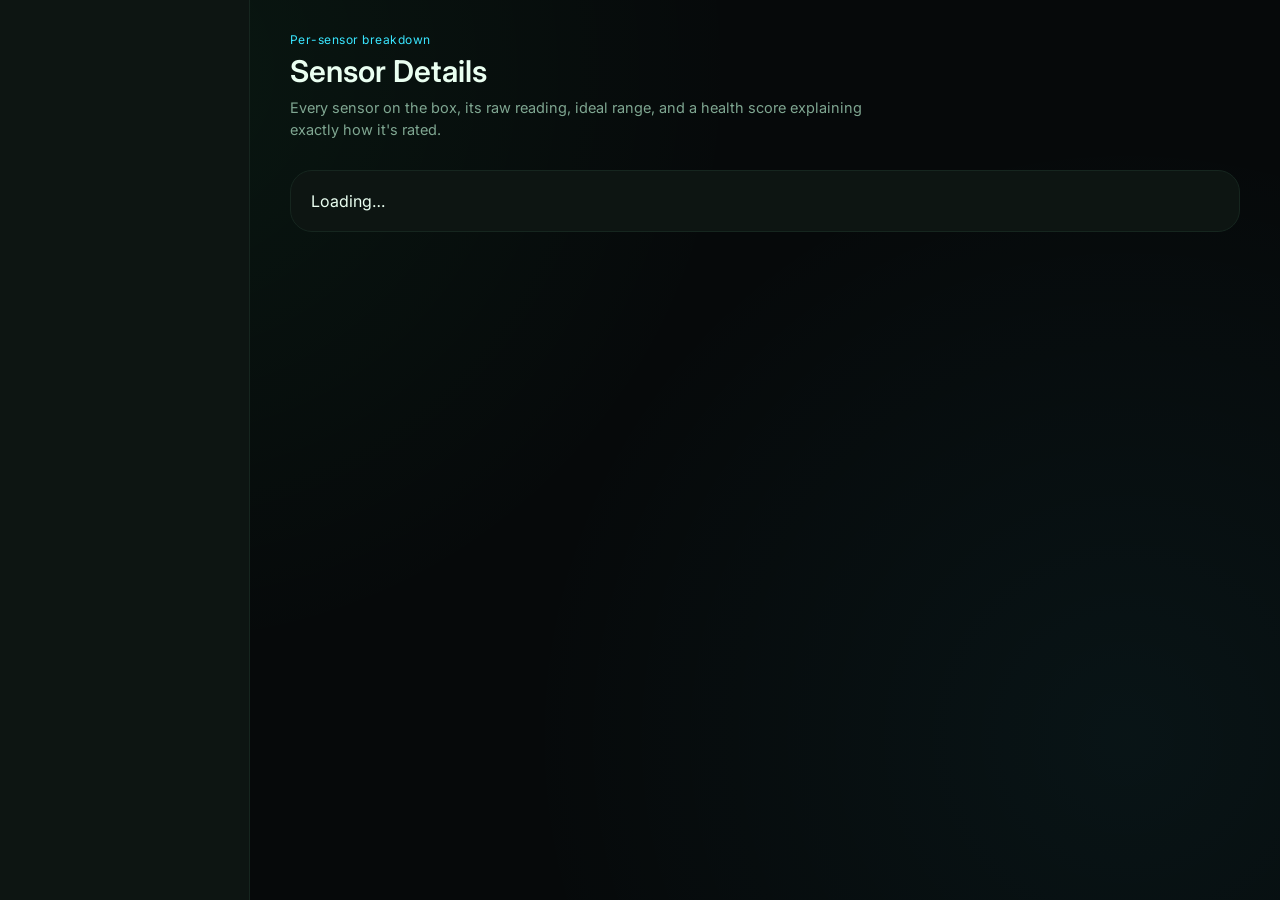
==== frontend/sensors.html @ c03b7818 "Initial commit" ====
<!DOCTYPE html>
<html lang="en">
<head>
<meta charset="UTF-8">
<meta name="viewport" content="width=device-width, initial-scale=1.0">
<title>AI Verdant — Sensor Details</title>
<link rel="stylesheet" href="css/theme.css">
<link rel="manifest" href="manifest.json">
<meta name="theme-color" content="#06090a">
<link rel="apple-touch-icon" href="assets/icon-192.png">
</head>
<body>
<div class="app-shell">
  <aside class="sidebar" id="aiv-sidebar"></aside>
  <main class="main">
    <div class="page-header">
      <div class="eyebrow">Per-sensor breakdown</div>
      <div class="page-title">Sensor Details</div>
      <p class="page-desc">Every sensor on the box, its raw reading, ideal range, and a health score explaining exactly how it's rated.</p>
    </div>
    <div id="aiv-content"><div class="card">Loading…</div></div>
  </main>
</div>

<script src="js/api.js"></script>
<script src="js/ui.js"></script>
<script>
async function main() {
  await AIV.renderShell();
  const deviceId = AIV.getDeviceId();
  const content = document.getElementById("aiv-content");

  try {
    const latest = await AIV.api.latest(deviceId);
    const { reading, scores, explanations } = latest;
    const keys = ["temperature_c", "humidity_pct", "soil_moisture_pct", "ph", "water_level_cm"];

    const rows = keys.map((key) => {
      const meta = AIV.SENSOR_META[key];
      const value = reading[key];
      const score = scores[key];
      const color = AIV.scoreColor(score);
      const rangeText = meta.range ? `${meta.range[0]} – ${meta.range[1]} ${meta.unit}` : "—";
      return `<tr>
        <td>${meta.icon} <strong>${meta.label}</strong></td>
        <td>${value !== null && value !== undefined ? value + meta.unit : "—"}</td>
        <td>${rangeText}</td>
        <td><span style="color:${color}; font-weight:600;">${score !== null && score !== undefined ? score : "—"}/100</span></td>
      </tr>`;
    }).join("");

    const motionRow = `<tr>
      <td>🎯 <strong>Motion Sensor</strong></td>
      <td>${reading.motion_detected ? "Detected" : "Clear"}</td>
      <td>No motion expected outside farmer activity</td>
      <td><span class="badge ${reading.motion_detected ? "badge-watch" : "badge-info"}">${reading.motion_detected ? "Check" : "Normal"}</span></td>
    </tr>`;

    content.innerHTML = `
      <div class="card" style="margin-bottom:16px;">
        <table class="sensor-table">
          <thead><tr><th>Sensor</th><th>Reading</th><th>Ideal range</th><th>Score</th></tr></thead>
          <tbody>${rows}${motionRow}</tbody>
        </table>
      </div>
      <div class="card">
        <div class="metric-label" style="margin-bottom:10px;">Full explanation</div>
        <div class="explain-list">
          ${explanations.map((e) => `<div class="explain-item"><span class="dot-lead"></span>${e}</div>`).join("")}
        </div>
      </div>
    `;
  } catch (e) {
    content.innerHTML = AIV.emptyState(`Couldn't load sensor data (${e.message}).`);
  }
}
main();
</script>
</body>
</html>
---- frontend/css/theme.css ----
/* ==========================================================================
   AI VERDANT — Design Tokens
   Palette:  #06090a bg-void · #0d1512 panel · #16261f line
             #39ff88 neon-green (health/growth, primary)
             #39e6ff neon-cyan  (data/tech, secondary)
             #ff3df0 neon-pink  (alerts/urgent)
             #ffb84d neon-amber (watch/caution)
             #7fa691 muted sage (secondary text)
   Type:     "Space Grotesk" for display/headings, "Inter" for body/data
   ========================================================================== */

@import url('https://fonts.googleapis.com/css2?family=Space+Grotesk:wght@500;600;700&family=Inter:wght@400;500;600;700&display=swap');

:root{
  --bg-void:#06090a;
  --bg-panel:#0d1512;
  --bg-panel-raised:#101c17;
  --line:#16261f;
  --line-bright:#22392e;

  --neon-green:#39ff88;
  --neon-cyan:#39e6ff;
  --neon-pink:#ff3df0;
  --neon-amber:#ffb84d;

  --text:#eafff1;
  --text-dim:#c3ddcc;
  --muted:#7fa691;
  --muted-dark:#4d685a;

  --radius-lg:22px;
  --radius-md:14px;
  --radius-sm:8px;

  --font-display:'Space Grotesk', system-ui, sans-serif;
  --font-body:'Inter', system-ui, sans-serif;
}

*{ box-sizing:border-box; }

html,body{
  margin:0; padding:0; background:var(--bg-void); color:var(--text);
  font-family:var(--font-body); -webkit-font-smoothing:antialiased;
}

/* Ambient backdrop: a very quiet radial glow, not a loud gradient wash */
body{
  background-image:
    radial-gradient(circle at 12% 8%, rgba(57,255,136,0.06), transparent 42%),
    radial-gradient(circle at 88% 82%, rgba(57,230,255,0.05), transparent 45%);
  background-attachment:fixed;
}

h1,h2,h3,h4{ font-family:var(--font-display); margin:0; letter-spacing:-0.01em; }
p{ margin:0; }
a{ color:inherit; text-decoration:none; }

::selection{ background:rgba(57,255,136,0.28); }

/* ---------------------------------------------------------------- Layout */
.app-shell{ display:grid; grid-template-columns:250px 1fr; min-height:100vh; }

.sidebar{
  background:var(--bg-panel); border-right:1px solid var(--line);
  padding:26px 18px; display:flex; flex-direction:column; gap:26px;
  position:sticky; top:0; height:100vh;
}
.brand{ display:flex; align-items:center; gap:10px; padding:0 6px; }
.brand-mark{
  width:34px; height:34px; border-radius:10px;
  background:linear-gradient(135deg,var(--neon-green),var(--neon-cyan));
  display:flex; align-items:center; justify-content:center;
  font-family:var(--font-display); font-weight:700; color:#03130a; font-size:16px;
}
.brand-name{ font-family:var(--font-display); font-weight:600; font-size:16px; }
.brand-sub{ font-size:11px; color:var(--muted); margin-top:-2px; }

.nav{ display:flex; flex-direction:column; gap:4px; margin-top:6px; }
.nav a{
  display:flex; align-items:center; gap:12px; padding:11px 12px; border-radius:var(--radius-sm);
  color:var(--muted); font-size:14px; font-weight:500; border:1px solid transparent;
  transition:color .15s ease, background .15s ease, border-color .15s ease;
}
.nav a:hover{ color:var(--text); background:rgba(255,255,255,0.03); }
.nav a.active{
  color:var(--neon-green); background:rgba(57,255,136,0.08); border-color:rgba(57,255,136,0.25);
}
.nav .icon{ width:18px; height:18px; flex-shrink:0; opacity:.9; }

.sidebar-footer{ margin-top:auto; font-size:11px; color:var(--muted-dark); padding:0 6px; }
.device-picker{
  margin-top:auto; background:var(--bg-panel-raised); border:1px solid var(--line);
  border-radius:var(--radius-md); padding:12px;
}
.device-picker label{ font-size:11px; color:var(--muted); text-transform:uppercase; letter-spacing:.06em; }
.device-picker select{
  width:100%; margin-top:6px; background:var(--bg-void); color:var(--text); border:1px solid var(--line);
  border-radius:var(--radius-sm); padding:8px; font-family:var(--font-body); font-size:13px;
}

.main{ padding:32px 40px 60px; max-width:1180px; }
.page-header{ margin-bottom:28px; }
.eyebrow{ font-size:12px; color:var(--neon-cyan); letter-spacing:.04em; margin-bottom:6px; }
.page-title{ font-size:30px; font-weight:600; }
.page-desc{ color:var(--muted); font-size:14.5px; margin-top:8px; max-width:64ch; line-height:1.55; }

/* ---------------------------------------------------------------- Cards */
.grid{ display:grid; gap:16px; }
.grid-4{ grid-template-columns:repeat(4,1fr); }
.grid-3{ grid-template-columns:repeat(3,1fr); }
.grid-2{ grid-template-columns:repeat(2,1fr); }
@media (max-width:980px){ .grid-4,.grid-3,.grid-2{ grid-template-columns:1fr 1fr; } }

.card{
  background:var(--bg-panel); border:1px solid var(--line); border-radius:var(--radius-lg);
  padding:20px; transition:border-color .18s ease, box-shadow .18s ease;
}
.card:hover{ border-color:var(--line-bright); }
.card.glow-green:hover{ box-shadow:0 0 0 1px rgba(57,255,136,0.2), 0 0 32px rgba(57,255,136,0.08); }
.card.glow-cyan:hover{ box-shadow:0 0 0 1px rgba(57,230,255,0.2), 0 0 32px rgba(57,230,255,0.08); }

.metric-card .metric-label{ font-size:12.5px; color:var(--muted); }
.metric-card .metric-value{
  font-family:var(--font-display); font-size:32px; font-weight:600; margin-top:8px;
}
.metric-card .metric-unit{ font-size:15px; color:var(--muted); font-weight:500; margin-left:3px;}
.metric-card .metric-range{ font-size:12px; color:var(--muted-dark); margin-top:6px; }
.metric-card .metric-bar{
  height:6px; border-radius:99px; background:var(--line); margin-top:12px; overflow:hidden;
}
.metric-card .metric-bar-fill{ height:100%; border-radius:99px; }

/* Score gauge */
.score-hero{ display:flex; align-items:center; gap:28px; }
.score-ring{ position:relative; width:150px; height:150px; flex-shrink:0; }
.score-ring svg{ transform:rotate(-90deg); }
.score-ring-value{
  position:absolute; inset:0; display:flex; flex-direction:column; align-items:center; justify-content:center;
}
.score-ring-value .num{ font-family:var(--font-display); font-size:34px; font-weight:700; }
.score-ring-value .lbl{ font-size:11px; color:var(--muted); text-transform:uppercase; letter-spacing:.06em; }

/* Badges */
.badge{
  display:inline-flex; align-items:center; gap:6px; font-size:12px; font-weight:600;
  padding:5px 10px; border-radius:99px; border:1px solid;
}
.badge-urgent{ color:var(--neon-pink); border-color:rgba(255,61,240,0.4); background:rgba(255,61,240,0.08); }
.badge-action{ color:var(--neon-amber); border-color:rgba(255,184,77,0.4); background:rgba(255,184,77,0.08); }
.badge-watch{ color:var(--neon-cyan); border-color:rgba(57,230,255,0.4); background:rgba(57,230,255,0.08); }
.badge-info{ color:var(--neon-green); border-color:rgba(57,255,136,0.4); background:rgba(57,255,136,0.08); }
.dot{ width:6px; height:6px; border-radius:50%; background:currentColor; }

/* Recommendation rows */
.rec-row{
  display:flex; gap:14px; padding:16px 0; border-top:1px solid var(--line);
}
.rec-row:first-child{ border-top:none; }
.rec-row .rec-body{ flex:1; }
.rec-row .rec-msg{ font-size:14.5px; font-weight:600; margin-bottom:4px; }
.rec-row .rec-strategy{ font-size:13.5px; color:var(--muted); line-height:1.55; }

/* Timeline (strategy page) */
.timeline{ position:relative; padding-left:26px; }
.timeline::before{ content:''; position:absolute; left:6px; top:4px; bottom:4px; width:2px; background:var(--line-bright); }
.timeline-block{ position:relative; margin-bottom:28px; }
.timeline-block::before{
  content:''; position:absolute; left:-26px; top:4px; width:12px; height:12px; border-radius:50%;
  background:var(--neon-green); box-shadow:0 0 12px rgba(57,255,136,0.7);
}
.timeline-window{ font-family:var(--font-display); font-size:16px; font-weight:600; margin-bottom:10px; }
.timeline-items{ display:flex; flex-direction:column; gap:10px; }
.timeline-item{
  background:var(--bg-panel); border:1px solid var(--line); border-radius:var(--radius-md);
  padding:13px 15px; font-size:14px; color:var(--text-dim); line-height:1.5;
}

/* Buttons */
.btn{
  display:inline-flex; align-items:center; gap:8px; padding:11px 18px; border-radius:99px;
  font-size:14px; font-weight:600; cursor:pointer; border:1px solid var(--line-bright);
  background:transparent; color:var(--text); font-family:var(--font-body);
}
.btn-primary{
  background:linear-gradient(90deg,var(--neon-green),var(--neon-cyan)); color:#03130a; border:none;
}

/* Explanation list */
.explain-list{ display:flex; flex-direction:column; gap:12px; }
.explain-item{
  display:flex; gap:12px; font-size:14px; color:var(--text-dim); line-height:1.55;
  padding:14px; background:var(--bg-panel-raised); border:1px solid var(--line); border-radius:var(--radius-md);
}
.explain-item .dot-lead{ width:8px; height:8px; border-radius:50%; margin-top:6px; flex-shrink:0; background:var(--neon-green); }

/* Chart container */
.chart-wrap{ position:relative; height:280px; }

/* Table (sensors page) */
table.sensor-table{ width:100%; border-collapse:collapse; font-size:14px; }
.sensor-table th{ text-align:left; color:var(--muted); font-weight:500; font-size:12px; text-transform:uppercase; letter-spacing:.04em; padding:10px 12px; border-bottom:1px solid var(--line); }
.sensor-table td{ padding:14px 12px; border-bottom:1px solid var(--line); }
.sensor-table tr:last-child td{ border-bottom:none; }

.empty-state{
  border:1px dashed var(--line-bright); border-radius:var(--radius-lg); padding:40px; text-align:center; color:var(--muted);
}

footer.page-footer{ margin-top:40px; color:var(--muted-dark); font-size:12px; }

/* Mobile */
@media (max-width:820px){
  .app-shell{ grid-template-columns:1fr; }
  .sidebar{ position:relative; height:auto; flex-direction:row; align-items:center; overflow-x:auto; }
  .nav{ flex-direction:row; }
  .device-picker{ display:none; }
  .main{ padding:22px; }
  .grid-4,.grid-3,.grid-2{ grid-template-columns:1fr; }
  .score-hero{ flex-direction:column; align-items:flex-start; }
}
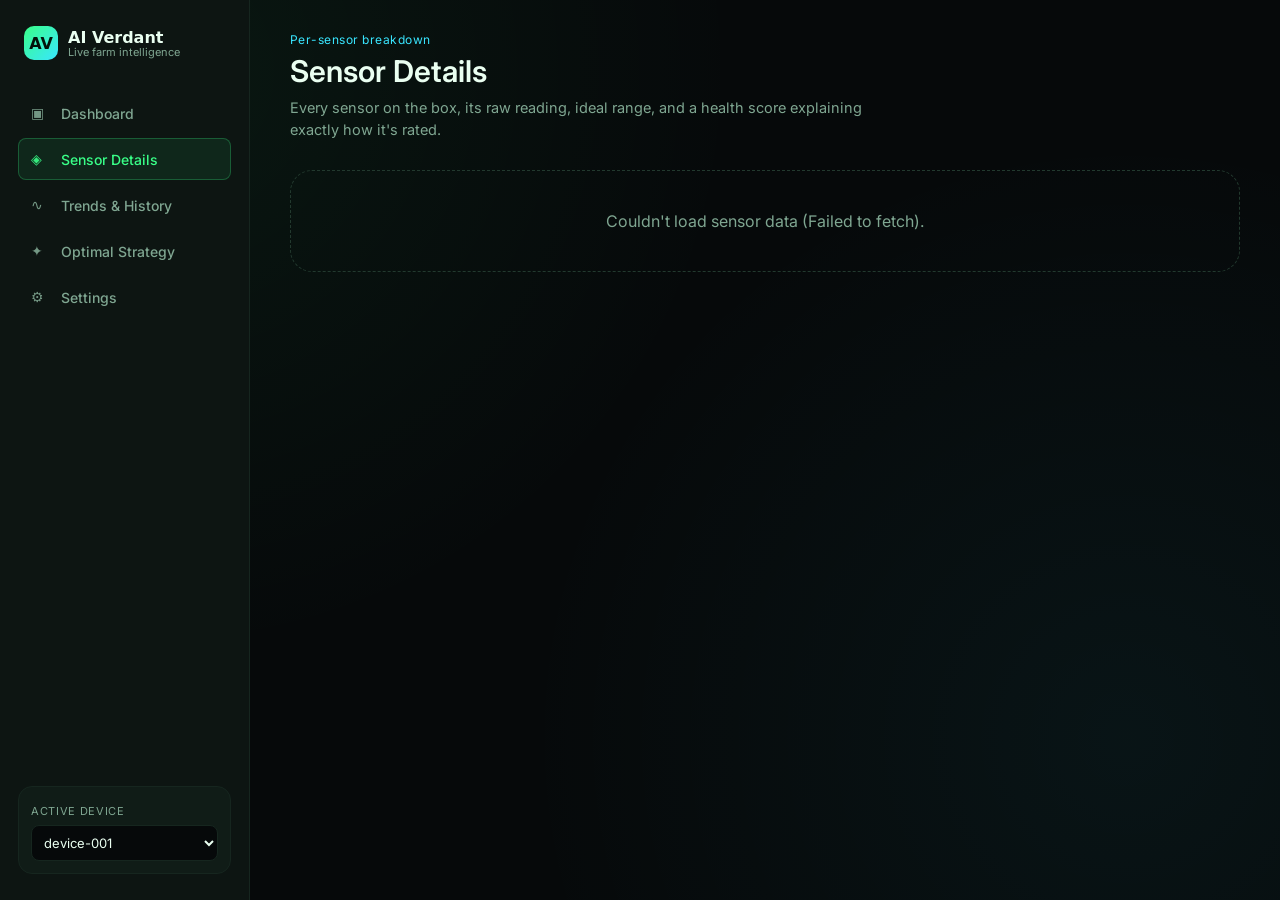
==== commit de5e7da2: "Add startup data restoration and update dashboard" ====
--- a/frontend/sensors.html
+++ b/frontend/sensors.html
@@ -9,72 +9,221 @@
 <meta name="theme-color" content="#06090a">
 <link rel="apple-touch-icon" href="assets/icon-192.png">
 </head>
+
 <body>
 <div class="app-shell">
   <aside class="sidebar" id="aiv-sidebar"></aside>
+
   <main class="main">
     <div class="page-header">
       <div class="eyebrow">Per-sensor breakdown</div>
       <div class="page-title">Sensor Details</div>
-      <p class="page-desc">Every sensor on the box, its raw reading, ideal range, and a health score explaining exactly how it's rated.</p>
+      <p class="page-desc">
+        Every sensor on the box, its raw reading, ideal range, and a health
+        score explaining exactly how it's rated.
+      </p>
     </div>
-    <div id="aiv-content"><div class="card">Loading…</div></div>
+
+    <div id="aiv-content">
+      <div class="card">Loading…</div>
+    </div>
   </main>
 </div>
 
 <script src="js/api.js"></script>
 <script src="js/ui.js"></script>
+
 <script>
 async function main() {
   await AIV.renderShell();
+
   const deviceId = AIV.getDeviceId();
   const content = document.getElementById("aiv-content");
 
   try {
     const latest = await AIV.api.latest(deviceId);
-    const { reading, scores, explanations } = latest;
-    const keys = ["temperature_c", "humidity_pct", "soil_moisture_pct", "ph", "water_level_cm"];
+
+    const {
+      reading,
+      scores,
+      explanations,
+      crop_requirements
+    } = latest;
+
+    /*
+     * Use the crop requirements returned by the backend.
+     * This keeps Sensor Details synchronized with the active crop.
+     */
+    const rangeMap = {
+      temperature_c: {
+        min: crop_requirements["Temperature Min (°C)"],
+        max: crop_requirements["Temperature Max (°C)"]
+      },
+
+      humidity_pct: {
+        min: crop_requirements["Humidity Min (%)"],
+        max: crop_requirements["Humidity Max (%)"]
+      },
+
+      soil_moisture_pct: {
+        min: crop_requirements["Soil Moisture Min (%)"],
+        max: crop_requirements["Soil Moisture Max (%)"]
+      },
+
+      ph: {
+        min: crop_requirements["pH Min"],
+        max: crop_requirements["pH Max"]
+      },
+
+      water_level_cm: {
+        min: crop_requirements["Water Level Min (cm)"],
+        max: crop_requirements["Water Level Max (cm)"]
+      }
+    };
+
+    const keys = [
+      "temperature_c",
+      "humidity_pct",
+      "soil_moisture_pct",
+      "ph",
+      "water_level_cm"
+    ];
 
     const rows = keys.map((key) => {
       const meta = AIV.SENSOR_META[key];
       const value = reading[key];
       const score = scores[key];
+      const range = rangeMap[key];
+
       const color = AIV.scoreColor(score);
-      const rangeText = meta.range ? `${meta.range[0]} – ${meta.range[1]} ${meta.unit}` : "—";
-      return `<tr>
-        <td>${meta.icon} <strong>${meta.label}</strong></td>
-        <td>${value !== null && value !== undefined ? value + meta.unit : "—"}</td>
-        <td>${rangeText}</td>
-        <td><span style="color:${color}; font-weight:600;">${score !== null && score !== undefined ? score : "—"}/100</span></td>
-      </tr>`;
+
+      let rangeText = "—";
+
+      if (
+        range &&
+        range.min !== undefined &&
+        range.max !== undefined
+      ) {
+        rangeText = `${range.min} – ${range.max}${meta.unit ? " " + meta.unit : ""}`;
+      }
+
+      return `
+        <tr>
+          <td>
+            ${meta.icon}
+            <strong>${meta.label}</strong>
+          </td>
+
+          <td>
+            ${
+              value !== null && value !== undefined
+                ? value + meta.unit
+                : "—"
+            }
+          </td>
+
+          <td>${rangeText}</td>
+
+          <td>
+            <span style="color:${color}; font-weight:600;">
+              ${
+                score !== null && score !== undefined
+                  ? score
+                  : "—"
+              }/100
+            </span>
+          </td>
+        </tr>
+      `;
     }).join("");
 
-    const motionRow = `<tr>
-      <td>🎯 <strong>Motion Sensor</strong></td>
-      <td>${reading.motion_detected ? "Detected" : "Clear"}</td>
-      <td>No motion expected outside farmer activity</td>
-      <td><span class="badge ${reading.motion_detected ? "badge-watch" : "badge-info"}">${reading.motion_detected ? "Check" : "Normal"}</span></td>
-    </tr>`;
+    const motionRow = `
+      <tr>
+        <td>🎯 <strong>Motion Sensor</strong></td>
+
+        <td>
+          ${reading.motion_detected ? "Detected" : "Clear"}
+        </td>
+
+        <td>
+          No motion expected outside farmer activity
+        </td>
+
+        <td>
+          <span class="badge ${
+            reading.motion_detected
+              ? "badge-watch"
+              : "badge-info"
+          }">
+            ${
+              reading.motion_detected
+                ? "Check"
+                : "Normal"
+            }
+          </span>
+        </td>
+      </tr>
+    `;
 
     content.innerHTML = `
       <div class="card" style="margin-bottom:16px;">
+
+        <div class="metric-label" style="margin-bottom:12px;">
+          ${latest.crop || "Active Crop"} requirements
+        </div>
+
         <table class="sensor-table">
-          <thead><tr><th>Sensor</th><th>Reading</th><th>Ideal range</th><th>Score</th></tr></thead>
-          <tbody>${rows}${motionRow}</tbody>
+          <thead>
+            <tr>
+              <th>Sensor</th>
+              <th>Reading</th>
+              <th>Ideal range</th>
+              <th>Score</th>
+            </tr>
+          </thead>
+
+          <tbody>
+            ${rows}
+            ${motionRow}
+          </tbody>
         </table>
+
       </div>
+
       <div class="card">
-        <div class="metric-label" style="margin-bottom:10px;">Full explanation</div>
+
+        <div class="metric-label" style="margin-bottom:10px;">
+          Full explanation
+        </div>
+
         <div class="explain-list">
-          ${explanations.map((e) => `<div class="explain-item"><span class="dot-lead"></span>${e}</div>`).join("")}
+          ${
+            explanations
+              .map(
+                (e) => `
+                  <div class="explain-item">
+                    <span class="dot-lead"></span>
+                    ${e}
+                  </div>
+                `
+              )
+              .join("")
+          }
         </div>
+
       </div>
     `;
+
   } catch (e) {
-    content.innerHTML = AIV.emptyState(`Couldn't load sensor data (${e.message}).`);
+    content.innerHTML =
+      AIV.emptyState(
+        `Couldn't load sensor data (${e.message}).`
+      );
   }
 }
+
 main();
 </script>
+
 </body>
-</html>
+</html>
